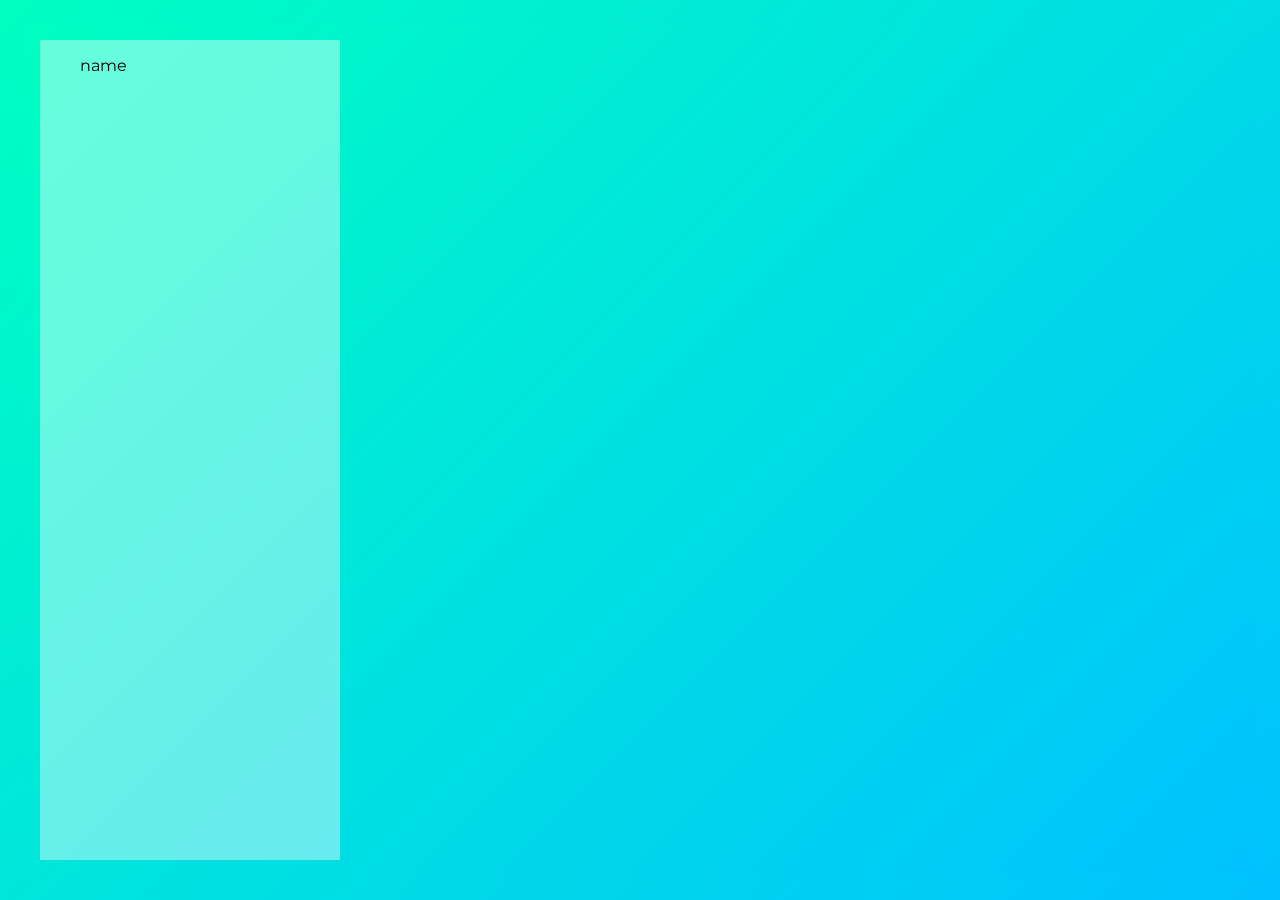
==== index.html @ 1bf801d8 "add assets" ====
<html lang="en">
<head>
    <meta charset="UTF-8">
    <meta http-equiv="X-UA-Compatible" content="IE=edge">
    <meta name="viewport" content="width=device-width, initial-scale=1.0">
    <link rel="stylesheet" href="main.css">
    <title>My website</title>
</head>
<body>
    <div style="height: 100%;">
        <aside>
            <figure>
                <figcaption>name</figcaption>
            </figure>
        </aside>
    </div>
</body>
</html>
---- main.css ----
@import url('https://fonts.googleapis.com/css2?family=Montserrat:wght@400;700&display=swap');

html, body {
    background: linear-gradient(
    135deg, #00FFC2, #00C2FF
    );
    padding: 1em;
    font-family: 'Montserrat', sans-serif;
}

aside {
    display: grid;
    width: 25%;
    height: 100%;
    background-color: rgba(255, 255, 255, 0.4);
    backdrop-filter: blur(8px);
}
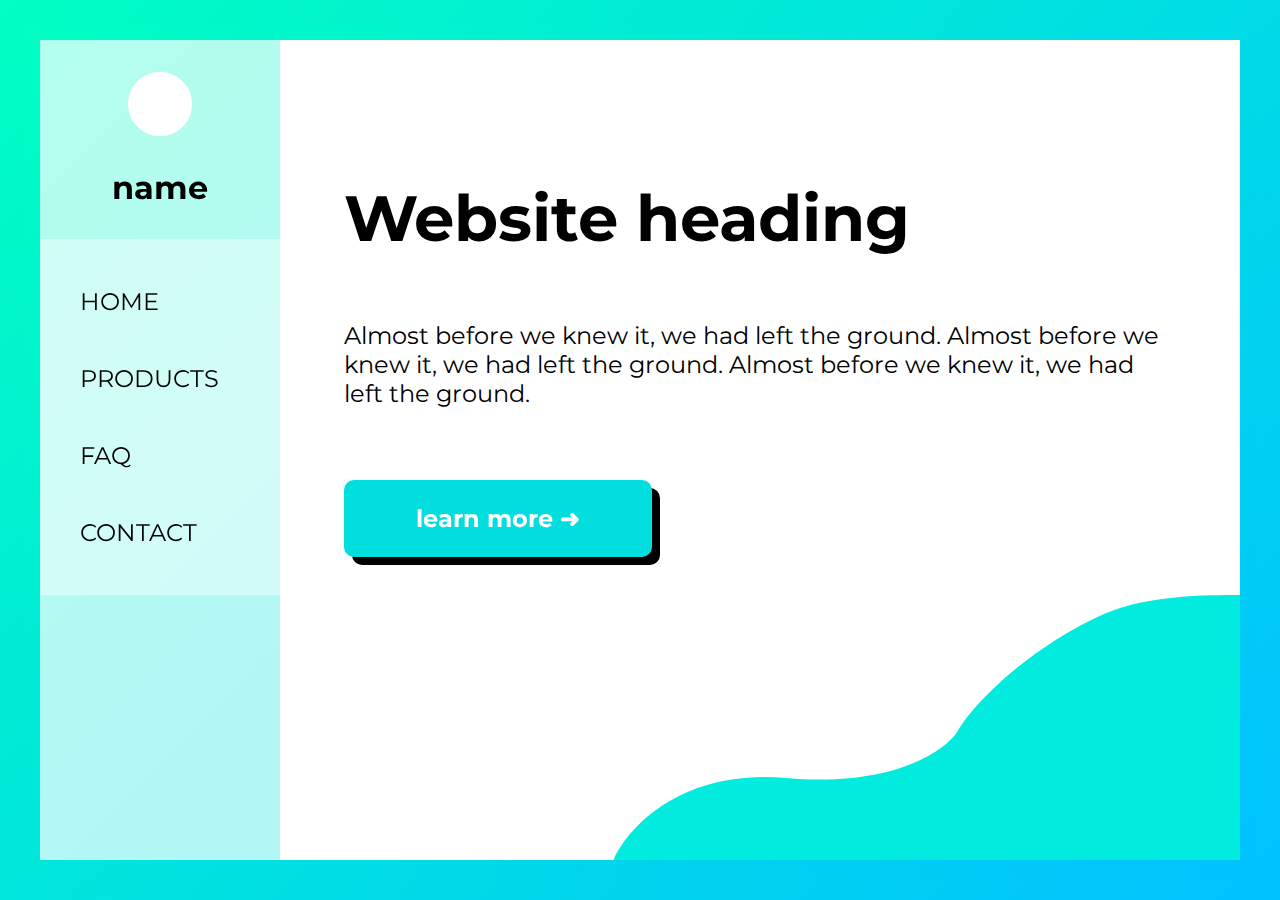
==== commit efff4268: "done" ====
--- a/index.html
+++ b/index.html
@@ -10,9 +10,31 @@
     <div style="height: 100%;">
         <aside>
             <figure>
+                <img src="assets/Ellipse.png" alt="">
                 <figcaption>name</figcaption>
             </figure>
-        </aside>
+            <div>
+                <ul>
+                    <li><a href="#">HOME</a></li>
+                    <li><a href="#">PRODUCTS</a></li>
+                    <li><a href="#">FAQ</a></li>
+                    <li><a href="#">CONTACT</a></li>
+                </ul>
+            </div>
+        </aside> 
+        <div class="main">
+            <div class="padding_div">
+                <h1>Website heading</h1>
+                <p>
+                    Almost before we knew it, we had left the ground.
+                    Almost before we knew it, we had left the ground.
+                    Almost before we knew it, we had left the ground.
+                </p>
+                <button>
+                    learn more ➜
+                </button>
+            </div>
+        </div>
     </div>
 </body>
 </html>--- a/main.css
+++ b/main.css
@@ -1,4 +1,6 @@
 @import url('https://fonts.googleapis.com/css2?family=Montserrat:wght@400;700&display=swap');
+@import "sidepanel.css";
+@import "mainpanel.css";
 
 html, body {
     background: linear-gradient(
@@ -6,12 +8,4 @@
     );
     padding: 1em;
     font-family: 'Montserrat', sans-serif;
-}
-
-aside {
-    display: grid;
-    width: 25%;
-    height: 100%;
-    background-color: rgba(255, 255, 255, 0.4);
-    backdrop-filter: blur(8px);
 }